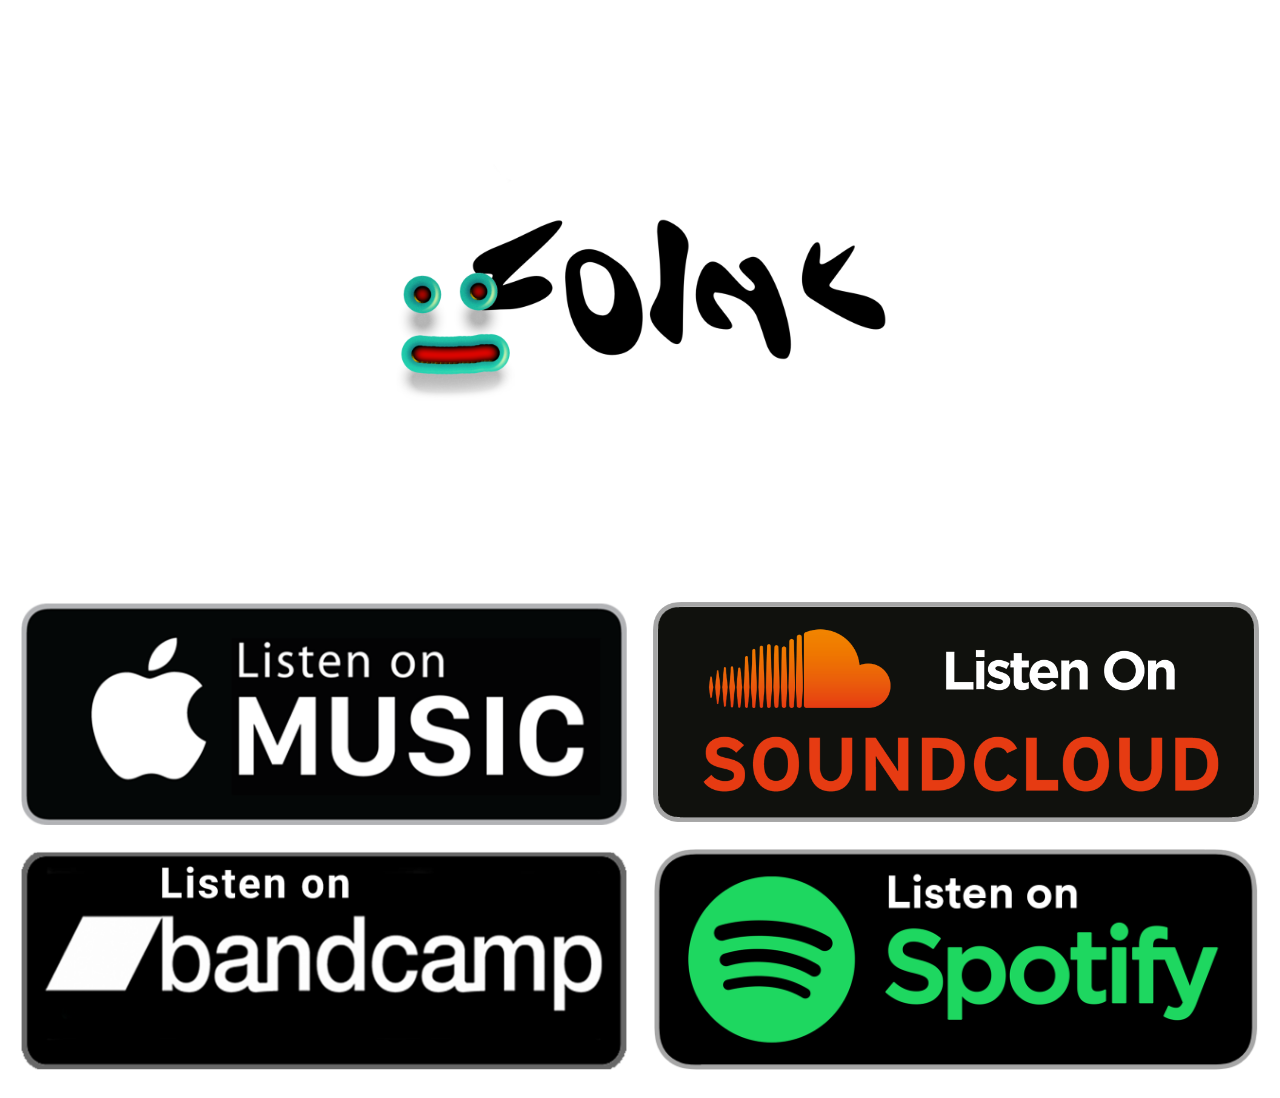
==== index.html @ 122e3a0a "Update index.html" ====
<!doctype html>
<html lang="en-US">
<head>
<title>Zoinks!</title>
<link href="ref/singlePageTemplate.css" rel="stylesheet" type="text/css">
<link rel="icon" href="images/zoink face.png">
<script type="text/javascript" src="ref/script.js"></script>
<style type="text/css">
</style>
</head>
<body>
	<!-- create link and photo classes-->
	<style>
	.link {
  margin-left: auto;
  margin-right: auto;
		}
		.linkBot {
  margin-left: auto;
  margin-right: auto;
		}
.photo{
	margin-left: auto;
	margin-right: auto;
	display: block;
}</style>

<!-- Home photo !-->
	<div class="photo">
	<img class = "photo" src ="images/zoink cover raw.png" alt="zoink logo" style="width:45%;height:25%;margin-bottom:2%;">
	</div>
<!--Top 2 Buttons-->
	<div class="link"> 
<a href="https://soundcloud.com/le-snake-forever/sets/zoink" >
    <img class="button" src="images/soundcloud+button.png" alt="soundcloud streaming link" style="float:right">
</a>
<a href="https://music.apple.com/us/album/zoink/1497833288">
    <img  class="button" src="images/applemusic+button.png" alt="apple music streaming link" style="float:left">
	</a>
		</div>
<br>
<!--	Bottom 2 Buttons-->
	<div class="linkBot" >
<a href="https://open.spotify.com/album/61z5dxK4NmnahHFCYx0PXu?si=ktAxuTmMQh2S-RbV9OlPMQ">
    <img class="button" src="images/spotify+button.png" alt="spotify streaming link" style="float:right">
	</a>
<a href="https://lesnakeforever.bandcamp.com/album/zoink">
<img  class="button" src="images/bandcamp+button.png" alt="bandcamp streaming link" style="float:left">
	</a>
		</div>
	
	<!-- Find the width and height of the viewport !-->
<script>
var height = Math.round( window.visualViewport.height)*.7;
var width = Math.round( window.visualViewport.width)*.7;


	if(window.mobilecheck()){
		document.querySelector('div.photo').style.paddingTop = 0px;
		document.querySelector('div.photo').style.top = (height)+'px';
		document.querySelector('div.photo').style.width = (width)+'px';
		document.querySelector('div.link').style.top = (height)*.5+'px';
		document.querySelector('div.link').style.width = (width)*.5+'px';
		document.querySelector('div.linkBot').style.top = (height)*.5+'px';
		document.querySelector('div.linkBot').style.width = (width)*.5+'px';
		
	} else{
		document.querySelector('div.photo').style.paddingTop = (height/8) + 'px';
		document.querySelector('div.photo').style.top =.75 *(height)+'px';
		document.querySelector('div.photo').style.width =.75 * (width)+'px';
		document.querySelector('div.link').style.top =.75 * (height)*.5+'px';
		document.querySelector('div.link').style.width =(width)*.5+'px';
		document.querySelector('div.linkBot').style.top = (height)*.5+'px';
		document.querySelector('div.linkBot').style.width =(width)*.5+'px';
		
	}
</script>
</body>	
</html>
---- ref/singlePageTemplate.css ----
@charset "UTF-8";
/* Body */


body {background-color: white;
}
.center{
  display: block;
  margin-left: auto;
  margin-right: auto;
  width: 50%
}
.button{
background-color: none;
border:none;
color:none;
width:48%;
height:50%;
	margin-bottom: 2%;
	margin-left: 1%;
	margin-right: 1%;
		}
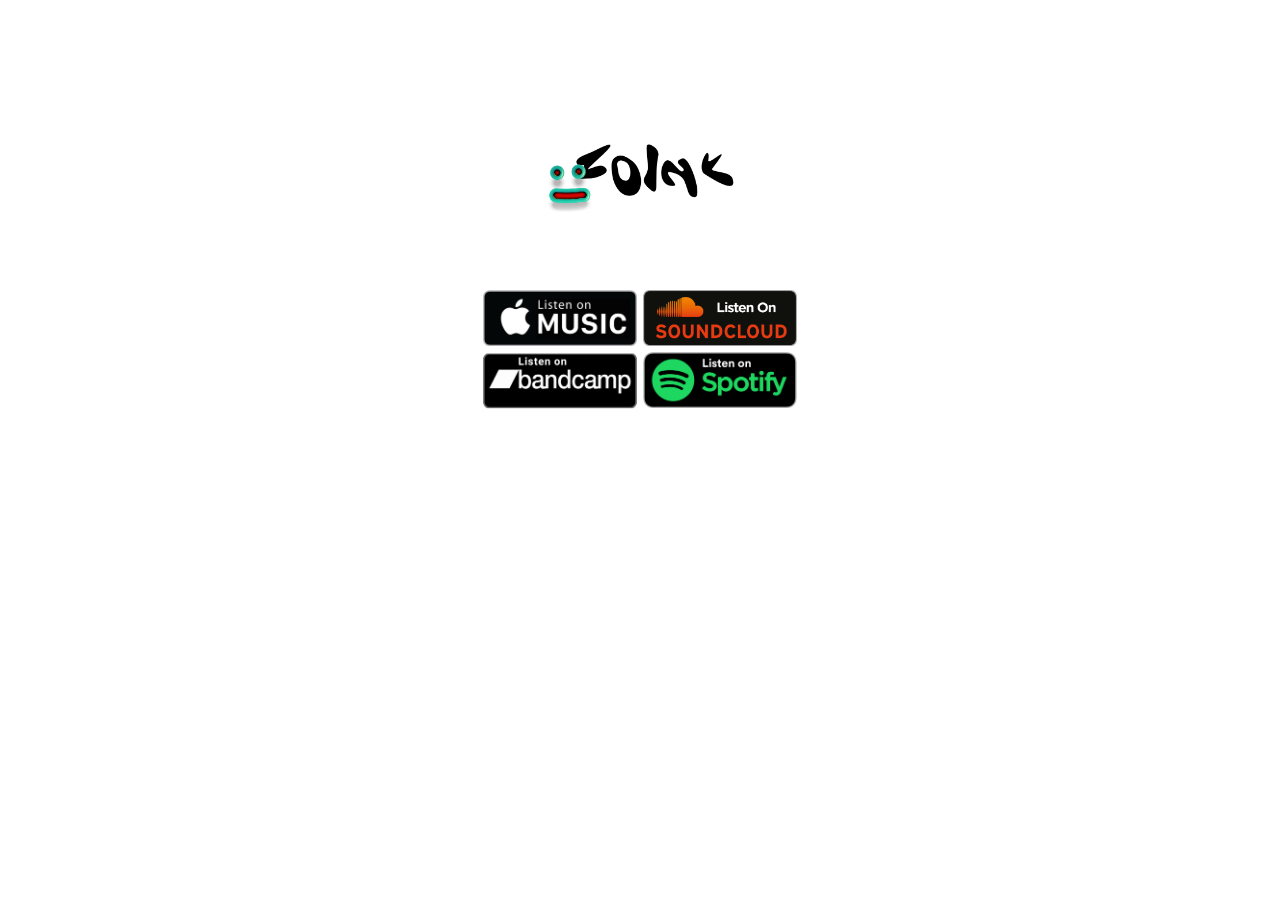
==== commit abe965a2: "Update index.html" ====
--- a/index.html
+++ b/index.html
@@ -51,27 +51,27 @@
 	
 	<!-- Find the width and height of the viewport !-->
 <script>
-var height = Math.round( window.visualViewport.height)*.7;
-var width = Math.round( window.visualViewport.width)*.7;
+var height = Math.round( window.visualViewport.height)*.5;
+var width = Math.round( window.visualViewport.width)*.5;
 
 
 	if(window.mobilecheck()){
-		document.querySelector('div.photo').style.paddingTop = 0px;
+		document.querySelector('div.photo').style.paddingTop = (height/4) + 'px';
 		document.querySelector('div.photo').style.top = (height)+'px';
 		document.querySelector('div.photo').style.width = (width)+'px';
-		document.querySelector('div.link').style.top = (height)*.5+'px';
-		document.querySelector('div.link').style.width = (width)*.5+'px';
-		document.querySelector('div.linkBot').style.top = (height)*.5+'px';
-		document.querySelector('div.linkBot').style.width = (width)*.5+'px';
+		document.querySelector('div.link').style.top = ((height)*.5) +'px';
+		document.querySelector('div.link').style.width = ((width)*.5) +'px';
+		document.querySelector('div.linkBot').style.top = ((height)*.5) +'px';
+		document.querySelector('div.linkBot').style.width = ((width)*.5) +'px';
 		
 	} else{
 		document.querySelector('div.photo').style.paddingTop = (height/8) + 'px';
-		document.querySelector('div.photo').style.top =.75 *(height)+'px';
-		document.querySelector('div.photo').style.width =.75 * (width)+'px';
-		document.querySelector('div.link').style.top =.75 * (height)*.5+'px';
-		document.querySelector('div.link').style.width =(width)*.5+'px';
-		document.querySelector('div.linkBot').style.top = (height)*.5+'px';
-		document.querySelector('div.linkBot').style.width =(width)*.5+'px';
+		document.querySelector('div.photo').style.top = (.75 *(height))+'px';
+		document.querySelector('div.photo').style.width =( .75 * (width))+'px';
+		document.querySelector('div.link').style.top =(.75 * (height)*.5 )+'px';
+		document.querySelector('div.link').style.width =((width)*.5)+'px';
+		document.querySelector('div.linkBot').style.top = ((height)*.5)+'px';
+		document.querySelector('div.linkBot').style.width =((width)*.5)+'px';
 		
 	}
 </script>
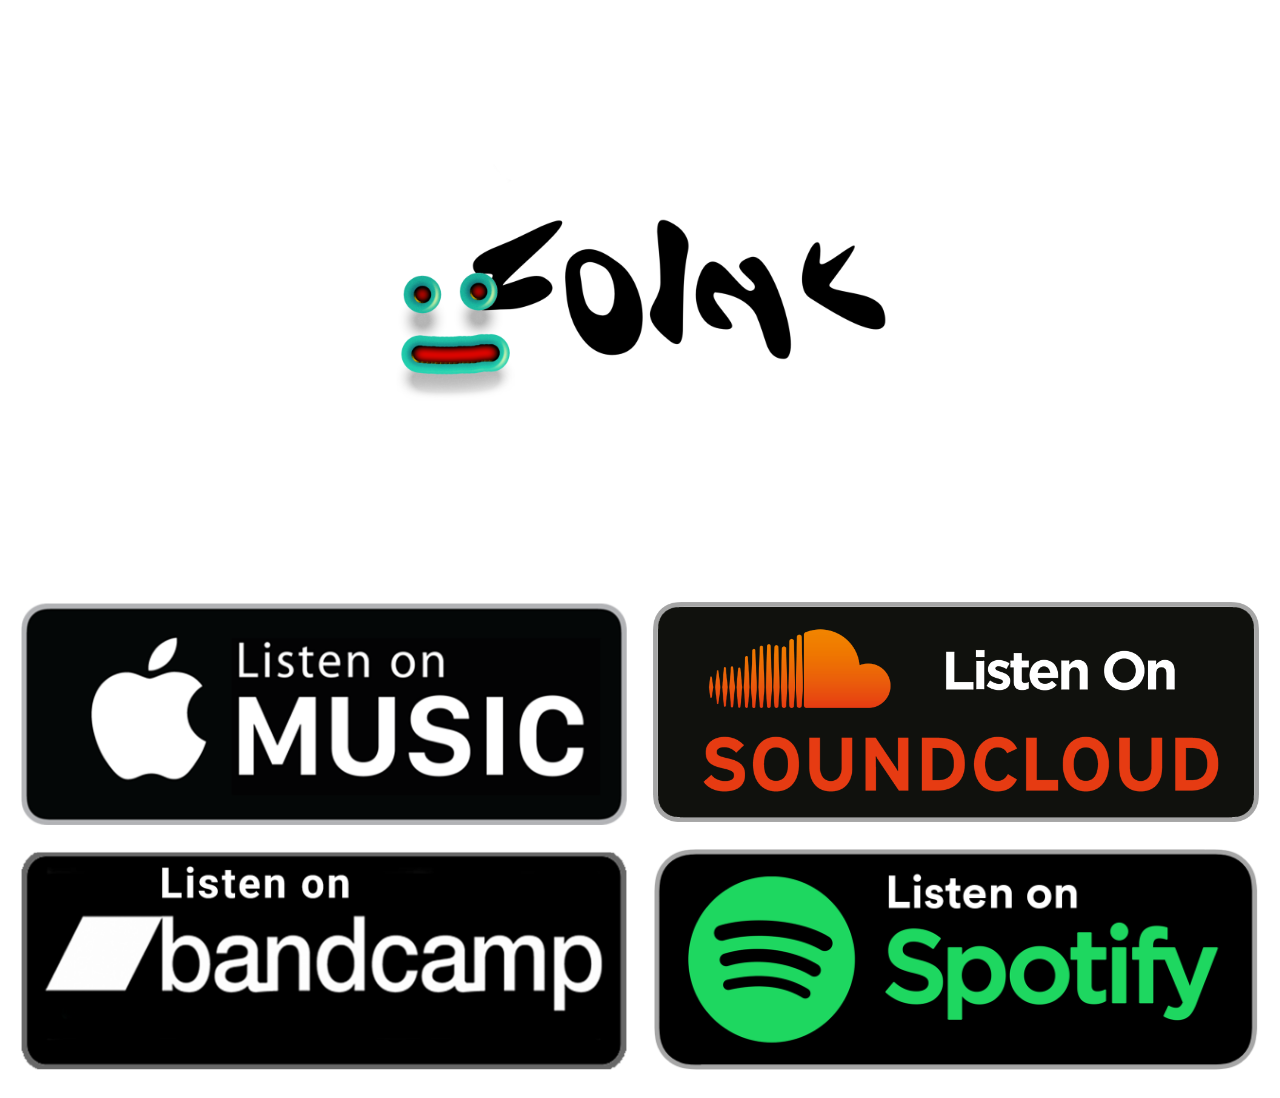
==== commit 73883f04: "Update index.html" ====
--- a/index.html
+++ b/index.html
@@ -66,12 +66,12 @@
 		
 	} else{
 		document.querySelector('div.photo').style.paddingTop = (height/8) + 'px';
-		document.querySelector('div.photo').style.top = (.75 *(height))+'px';
-		document.querySelector('div.photo').style.width =( .75 * (width))+'px';
-		document.querySelector('div.link').style.top =(.75 * (height)*.5 )+'px';
-		document.querySelector('div.link').style.width =((width)*.5)+'px';
-		document.querySelector('div.linkBot').style.top = ((height)*.5)+'px';
-		document.querySelector('div.linkBot').style.width =((width)*.5)+'px';
+		document.querySelector('div.photo').style.top = (height))+'px';
+		document.querySelector('div.photo').style.width =(width))+'px';
+		document.querySelector('div.link').style.top =(height)+'px';
+		document.querySelector('div.link').style.width =(width)+'px';
+		document.querySelector('div.linkBot').style.top = (height))+'px';
+		document.querySelector('div.linkBot').style.width =(width)+'px';
 		
 	}
 </script>
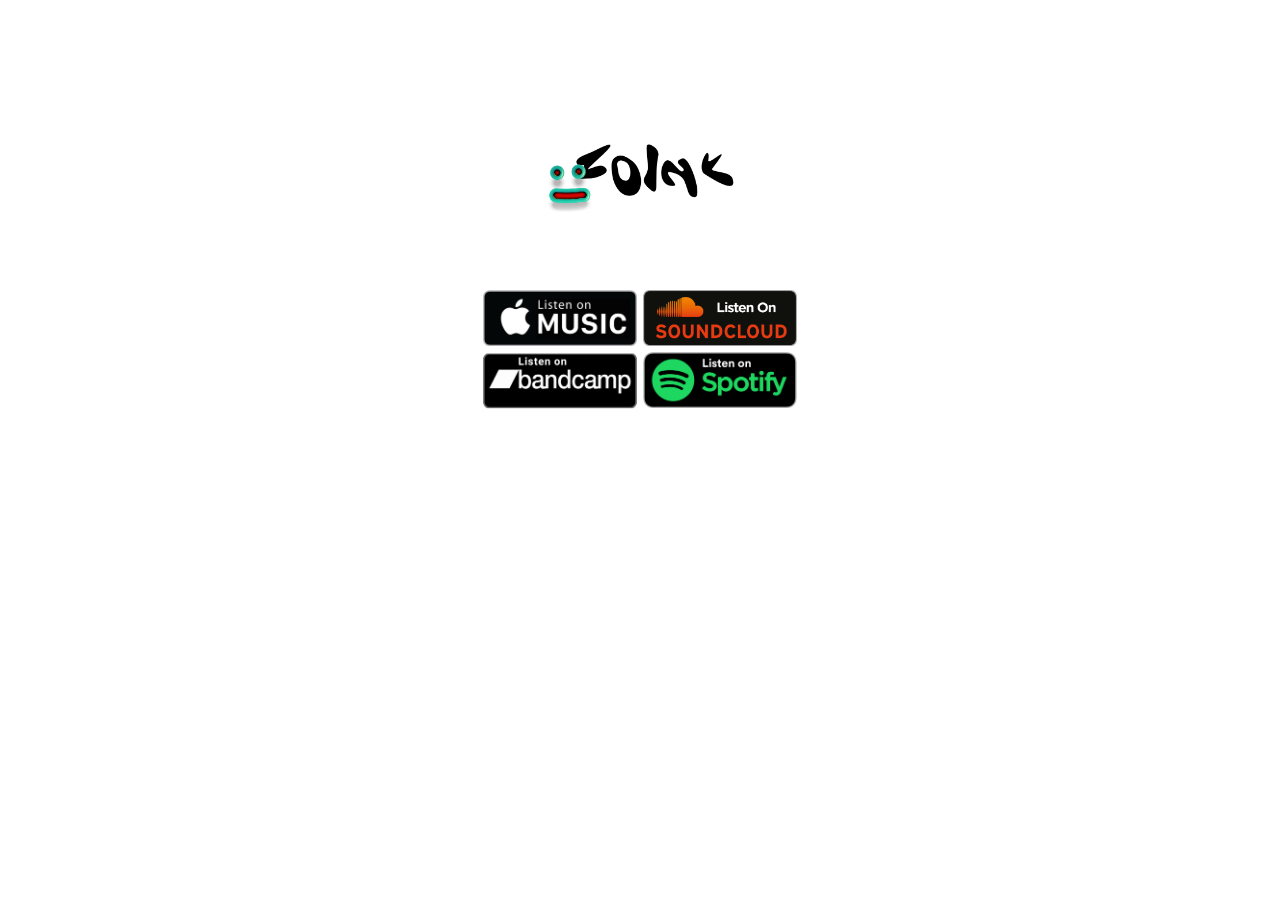
==== commit 2b94f0d1: "Update index.html" ====
--- a/index.html
+++ b/index.html
@@ -66,12 +66,12 @@
 		
 	} else{
 		document.querySelector('div.photo').style.paddingTop = (height/8) + 'px';
-		document.querySelector('div.photo').style.top = (height))+'px';
-		document.querySelector('div.photo').style.width =(width))+'px';
-		document.querySelector('div.link').style.top =(height)+'px';
-		document.querySelector('div.link').style.width =(width)+'px';
-		document.querySelector('div.linkBot').style.top = (height))+'px';
-		document.querySelector('div.linkBot').style.width =(width)+'px';
+		document.querySelector('div.photo').style.top = (.75 *(height))+'px';
+		document.querySelector('div.photo').style.width =( .75 * (width))+'px';
+		document.querySelector('div.link').style.top =((height)*.5 )+'px';
+		document.querySelector('div.link').style.width =((width)*.5)+'px';
+		document.querySelector('div.linkBot').style.top = ((height)*.5)+'px';
+		document.querySelector('div.linkBot').style.width =((width)*.5)+'px';
 		
 	}
 </script>
